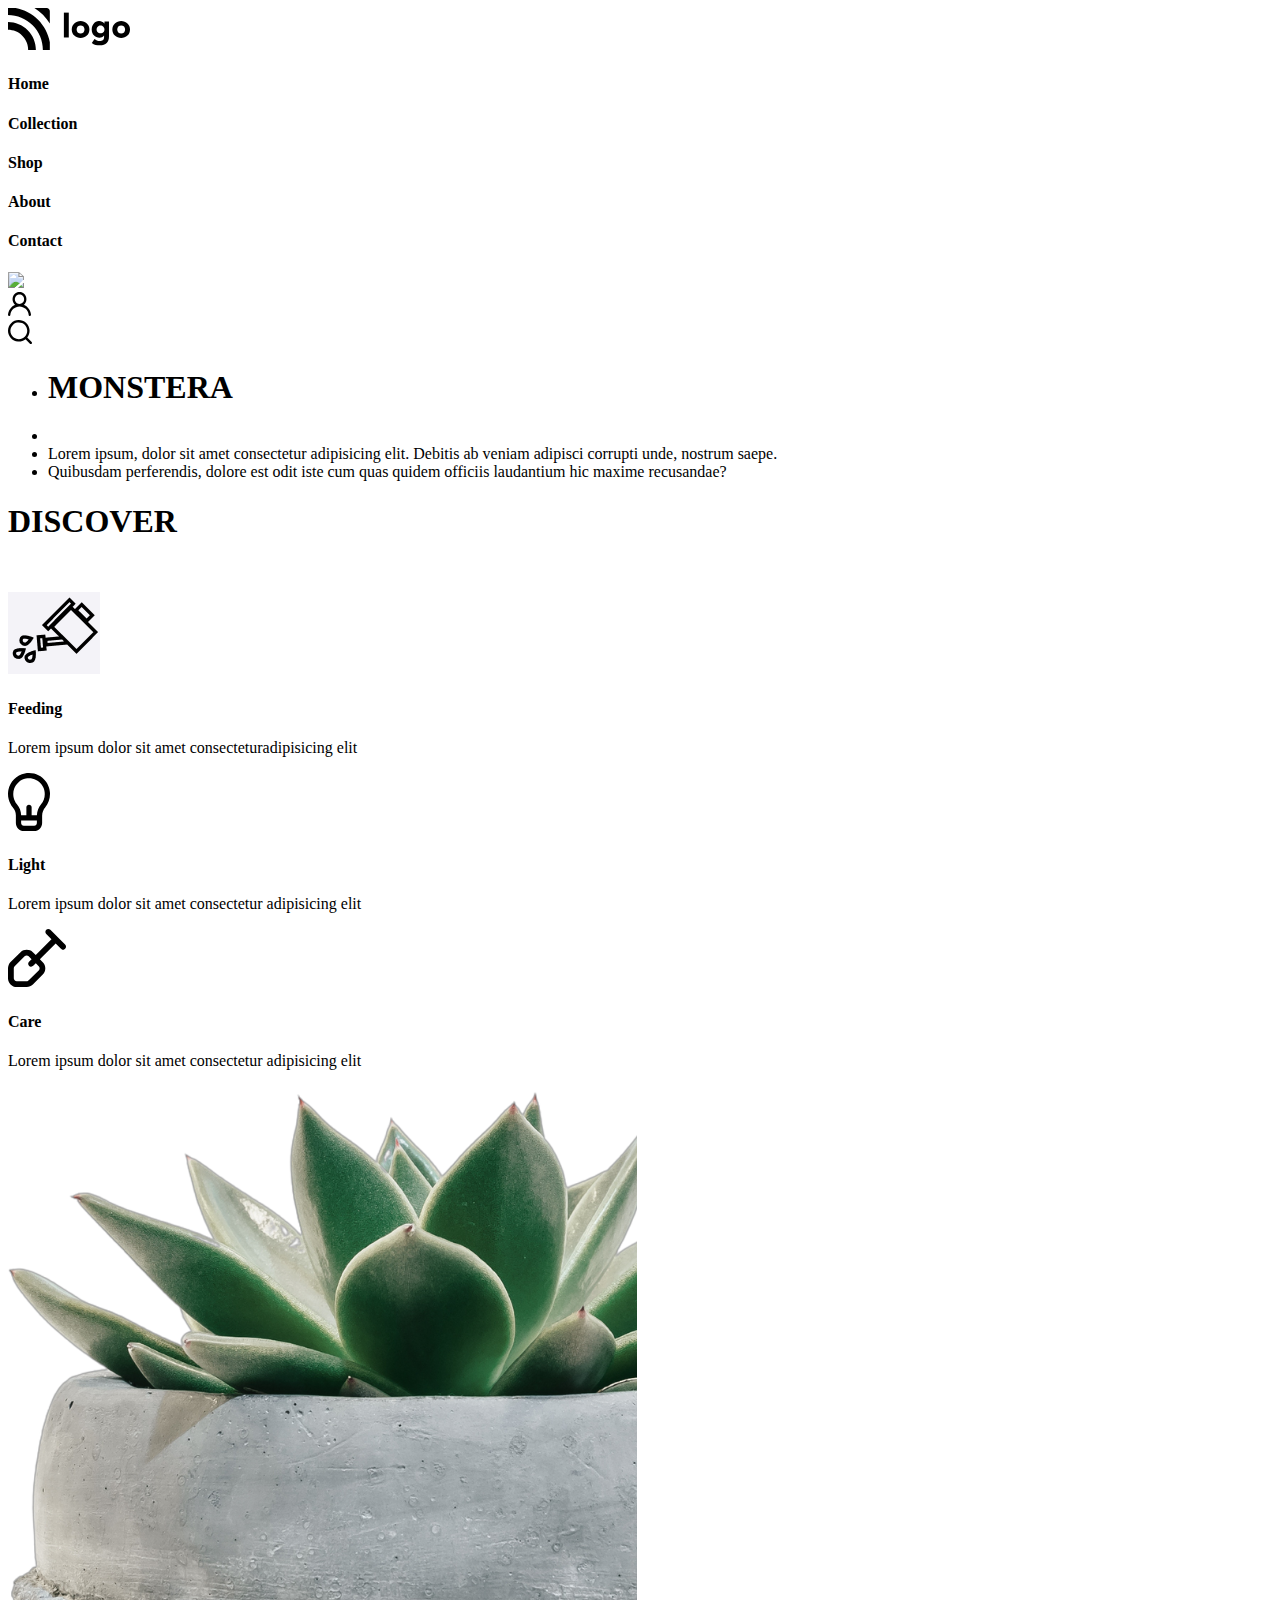
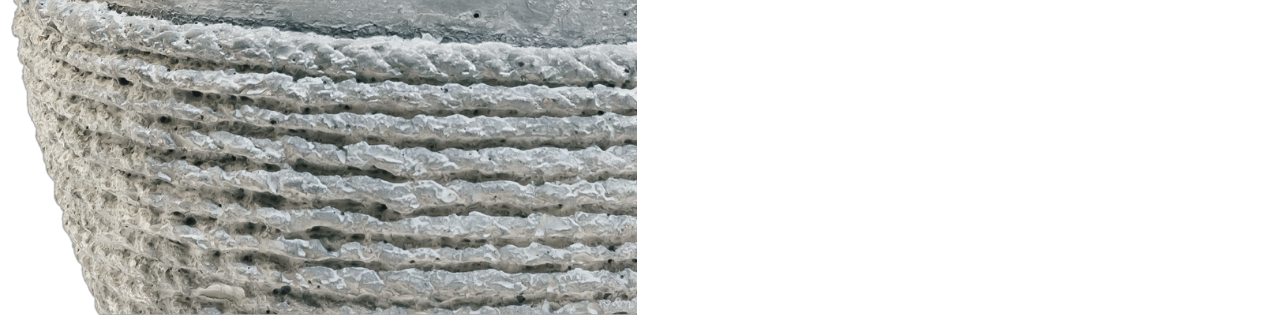
==== Project - 6/index.html @ e59932ee "css challenges and project-1 uploaded" ====
<!DOCTYPE html>
<html lang="en">
  <head>
    <meta charset="UTF-8" />
    <meta http-equiv="X-UA-Compatible" content="IE=edge" />
    <meta name="viewport" content="width=device-width, initial-scale=1.0" />
    <title>Document</title>
    <link
      href="https://fonts.googleapis.com/css?family=Allerta"
      rel="stylesheet"
    />
    <link
      href="https://fonts.googleapis.com/css?family=Abel"
      rel="stylesheet"
    />
    <style>
      /* Write styles here */
    </style>
  </head>
  <body>
    <nav id="navbarMonstera">
      <div id="navFirst">
        <img src="./photos/Logo.svg" />
      </div>

      <div id="navMid">
        <div>
          <h4>Home</h4>
        </div>
        <div><h4>Collection</h4></div>
        <div>
          <h4>Shop</h4>
        </div>
        <div>
          <h4>About</h4>
        </div>
        <div>
          <h4>Contact</h4>
        </div>
      </div>

      <div id="navEnd">
        <div>
          <img src="/photos/cart.svg" />
        </div>
        <div>
          <img src="./photos/user.svg" />
        </div>
        <div>
          <img src="./photos/search.svg" />
        </div>
      </div>
    </nav>

    <div id="midWhole">
      <div id="midWholePart1">
        <div id="midWholePart11">
          <div>
            <ul>
              <li><h1 id="monstera">MONSTERA</h1></li>
              <li></li>
              <li>
                Lorem ipsum, dolor sit amet consectetur adipisicing elit.
                Debitis ab veniam adipisci corrupti unde, nostrum saepe.
              </li>
              <li>
                Quibusdam perferendis, dolore est odit iste cum quas quidem
                officiis laudantium hic maxime recusandae?
              </li>
            </ul>
          </div>
        </div>
        <div id="midWholePart12">
          <div id="midWholePart121">
            <div>
              <h1>DISCOVER</h1>
            </div>
            <div id="midWholePart122">
              <img src="./photos/greaterThan.svg" />
            </div>
          </div>
        </div>
        <div id="midWholePart13">
          <div class="midWholePart13Parts">
            <div>
              <img id="feeding" src="./photos/water plant.png" />
            </div>
            <div>
              <h4>Feeding</h4>
              <p class="text">
                Lorem ipsum dolor sit amet consecteturadipisicing elit
              </p>
            </div>
          </div>
          <div class="midWholePart13Parts">
            <div>
              <img id="light" src="./photos/light.svg" alt="" />
            </div>
            <div>
              <h4>Light</h4>
              <p class="text">
                Lorem ipsum dolor sit amet consectetur adipisicing elit
              </p>
            </div>
          </div>
          <div class="midWholePart13Parts">
            <div>
              <img id="care" src="./photos/plough.svg" />
            </div>
            <div>
              <h4>Care</h4>
              <p class="text">
                Lorem ipsum dolor sit amet consectetur adipisicing elit
              </p>
            </div>
          </div>
        </div>
      </div>
      <div>
        <img id="imgMain" src="./photos/6_folwer_cut.png" />
      </div>
    </div>
  </body>
</html>
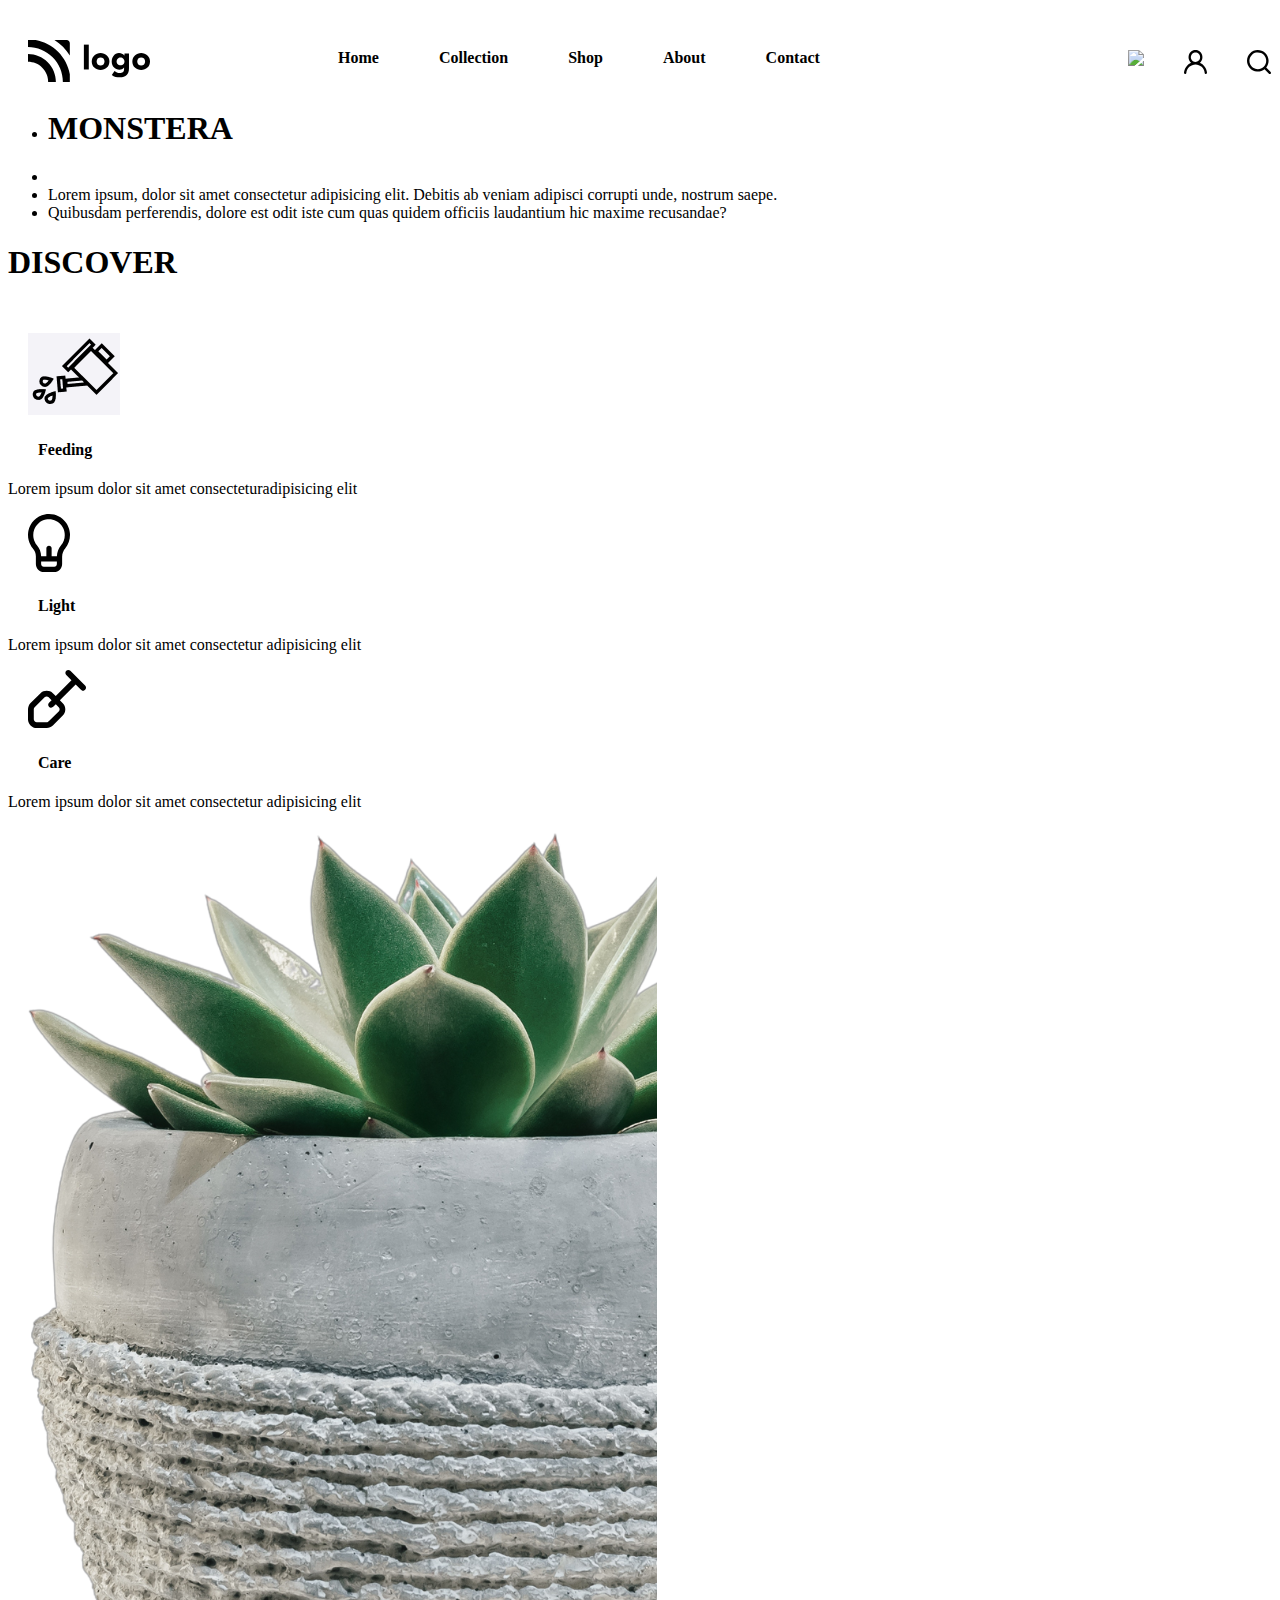
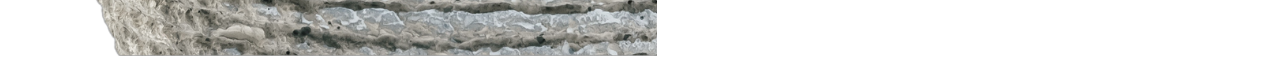
==== commit b9ed1cd6: "Project-6 basic css of nav bar added." ====
--- a/Project - 6/index.html
+++ b/Project - 6/index.html
@@ -15,6 +15,36 @@
     />
     <style>
       /* Write styles here */
+  #navFirst{
+  position: absolute ;
+  width: 120px;
+  height: 50px;
+  top:40px;
+  }
+
+#navMid{
+  display: flex;
+  padding-top: 20px;
+  padding-left: 300px;
+}
+
+#navEnd{
+ position: absolute;
+ display: flex;
+ padding-left: 1100px;
+ top:50px;
+}
+
+div>img{
+  position: relative;
+  padding: 0px 20px; 
+  top: 0px;
+}
+
+div>h4{
+  padding: 0px 30px;
+}
+
     </style>
   </head>
   <body>
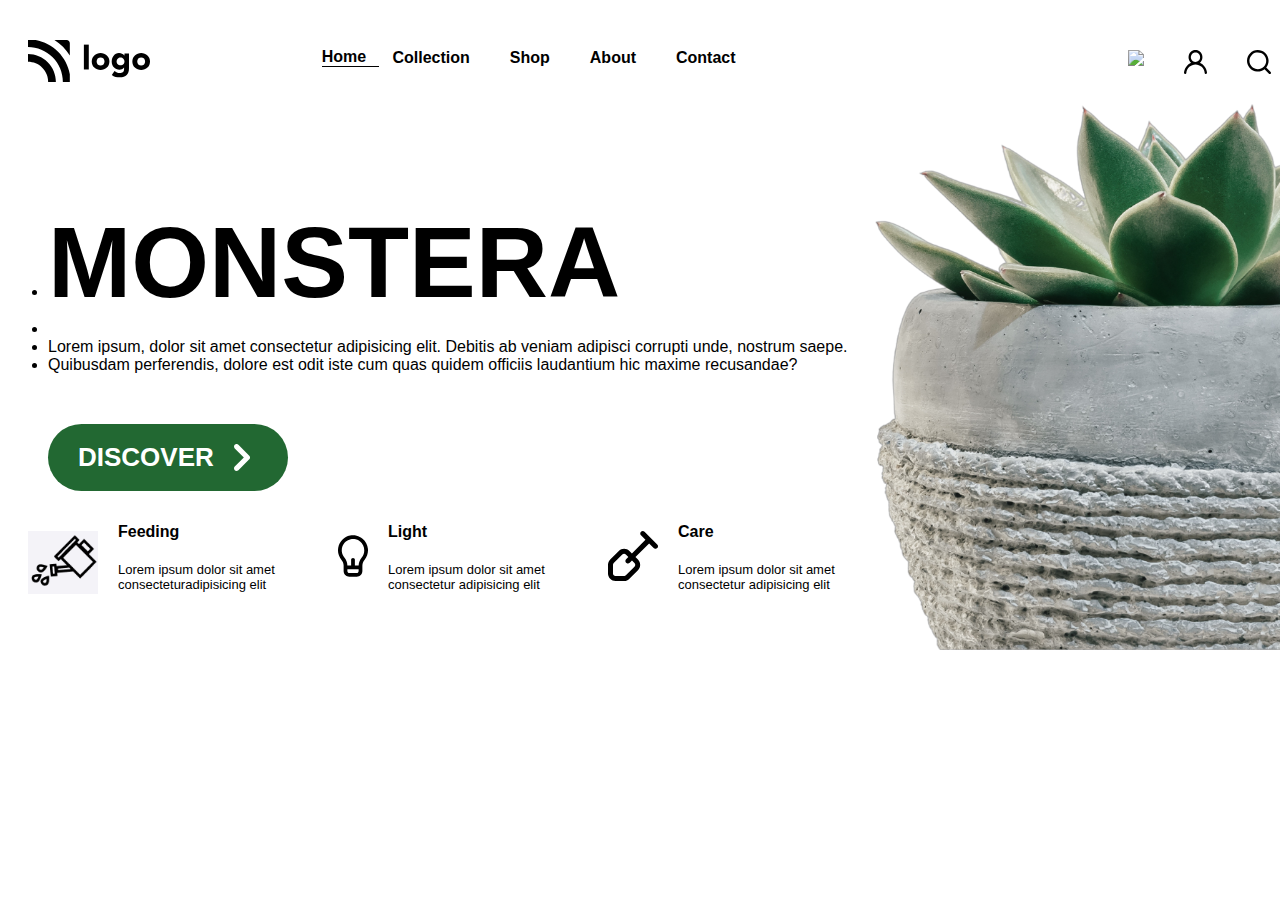
==== commit 5055c7af: "Project-6 css added" ====
--- a/Project - 6/index.html
+++ b/Project - 6/index.html
@@ -15,6 +15,10 @@
     />
     <style>
       /* Write styles here */
+
+  body{
+    font-family: 'Poppins', sans-serif;
+  }
   #navFirst{
   position: absolute ;
   width: 120px;
@@ -42,10 +46,74 @@
 }
 
 div>h4{
-  padding: 0px 30px;
-}
-
-    </style>
+  padding-right:40px;
+}
+ .home{
+     margin: 0 auto; /* This will center the border. */
+    width: 20%;   
+    padding-top: 20px; /* This creates some space between the element and the border. */
+    border-bottom: 1px solid black;
+}
+
+#monstera{
+  font-size: 100px;
+  padding-top: 100px;
+  margin: 0px;
+}
+#imgMain{
+  position: absolute;
+  top:100px;
+  left: 855px;
+  width: 450px;
+  height: 550px;
+}
+
+#midWholePart121{
+  display: flex;
+  margin-top: 50px;
+  margin-left: 40px;
+  background-color: rgb(34, 104, 50);
+  color:white;
+  padding: 1px 20px 1px 30px;
+  width: 15%;
+  font-size: 13px;
+  border-radius:40px ;
+}
+ #midWholePart122{
+  padding-top:19px;
+} 
+
+#midWholePart13{
+  display: flex;
+  padding-top: 10px;
+}
+
+.midWholePart13Parts{
+  display: flex;
+}
+ #feeding{
+  position: relative;
+  top:30px;
+  width:70px;
+
+}
+.text{
+  position: relative;
+  width: 200px;
+  font-size: small;
+}
+#light{
+  position: relative;
+  top:30px;
+  width:30px;
+  height: 50px;
+} 
+#care{
+  position: relative;
+  top:30px;
+  width:50px;
+}
+   </style>
   </head>
   <body>
     <nav id="navbarMonstera">
@@ -55,7 +123,7 @@
 
       <div id="navMid">
         <div>
-          <h4>Home</h4>
+          <h4 class="home">Home</h4>
         </div>
         <div><h4>Collection</h4></div>
         <div>
